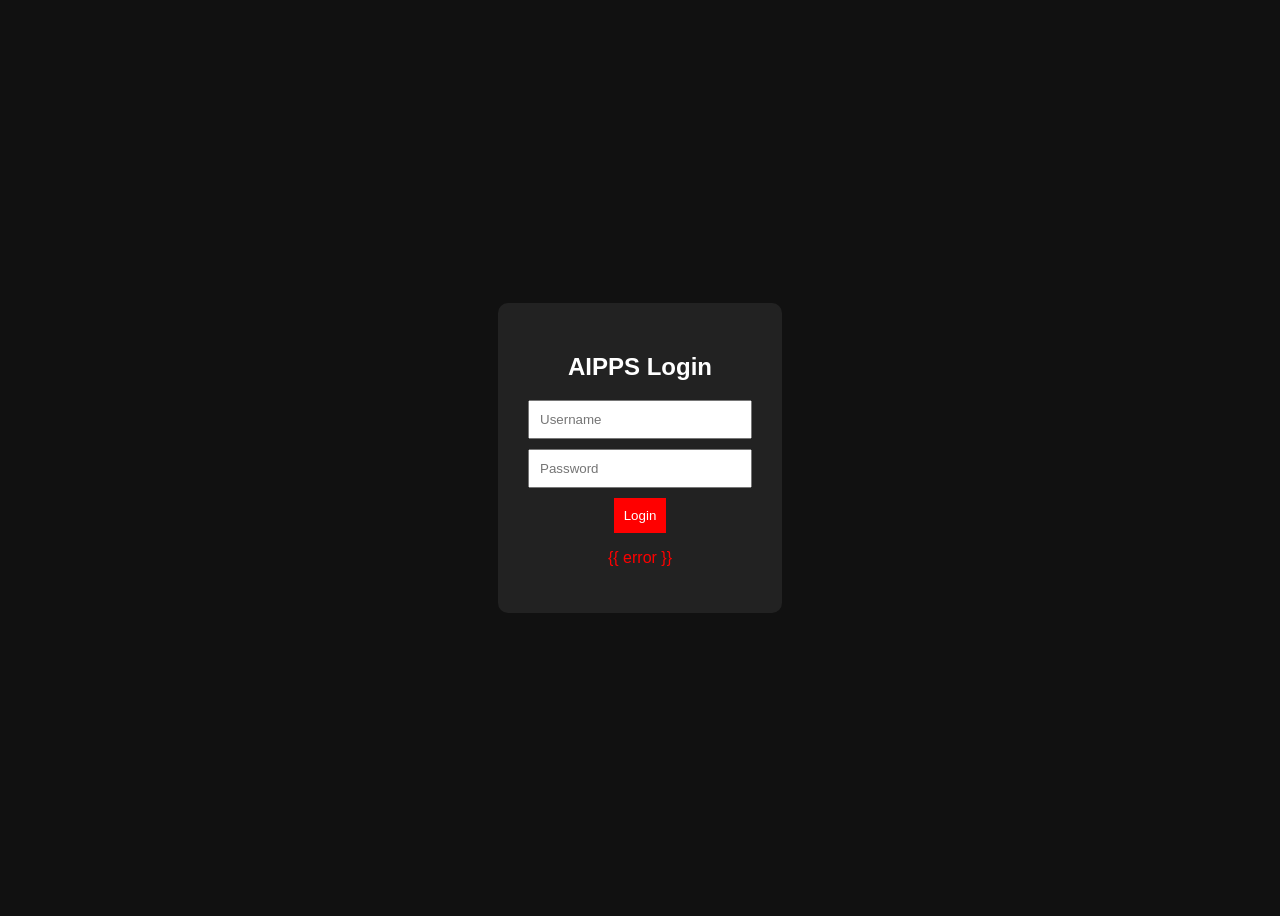
==== templates/login.html @ 66edc9d0 "add movie list" ====
<!DOCTYPE html>
<html>
<head>
    <title>Login - AIPPS</title>
    <style>
        body {
            display: flex;
            justify-content: center;
            align-items: center;
            height: 100vh;
            background: #111;
            color: white;
            font-family: Arial;
        }

        .box {
            background: #222;
            padding: 30px;
            border-radius: 10px;
            text-align: center;
        }

        input {
            display: block;
            margin: 10px 0;
            padding: 10px;
            width: 200px;
        }

        button {
            padding: 10px;
            background: red;
            color: white;
            border: none;
        }
    </style>
</head>
<body>

<div class="box">
    <h2>AIPPS Login</h2>

    <form method="POST">
        <input type="text" name="username" placeholder="Username" required>
        <input type="password" name="password" placeholder="Password" required>
        <button>Login</button>
    </form>

    <p style="color:red;">{{ error }}</p>
</div>

</body>
</html>
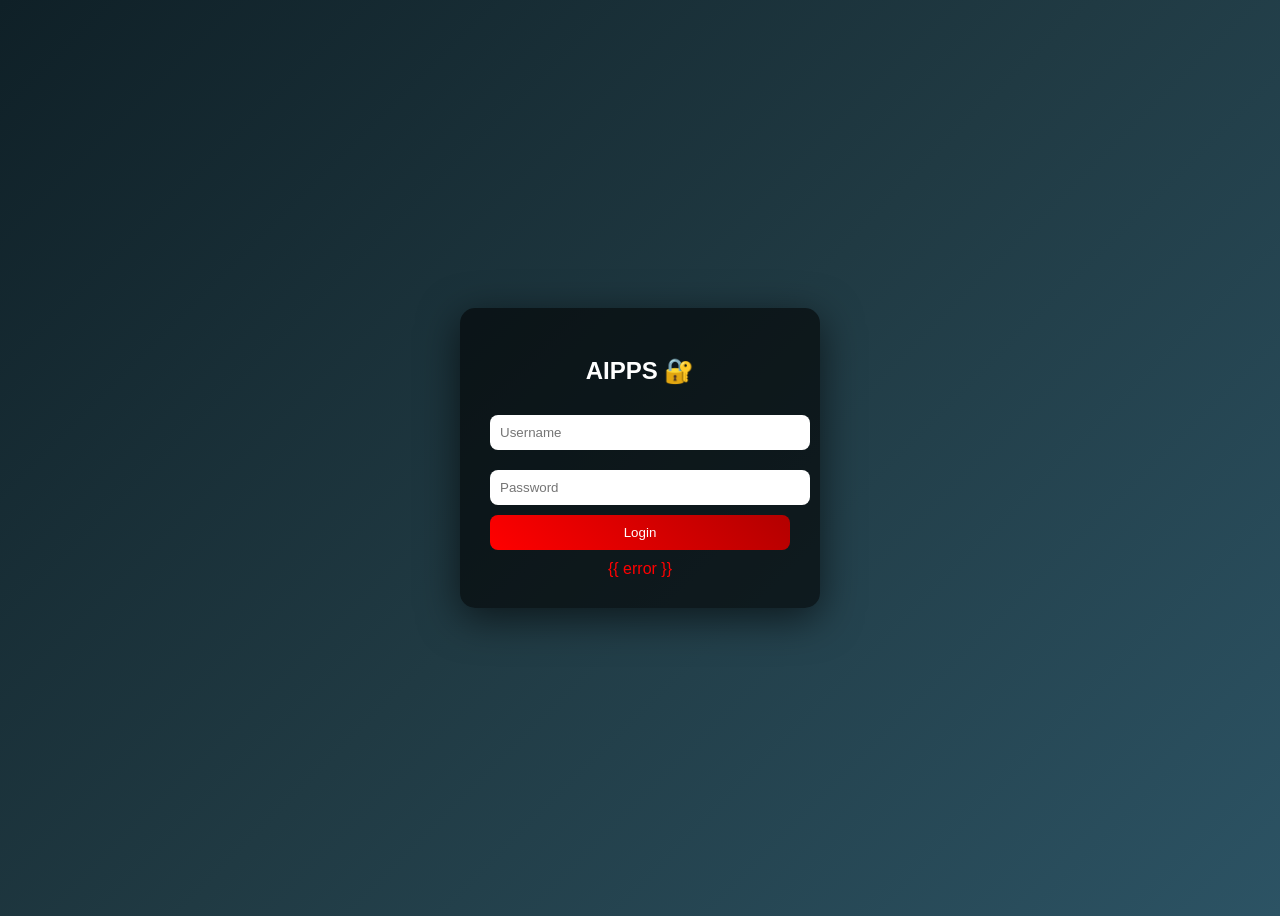
==== commit 78f27634: "final ui + login + db" ====
--- a/templates/login.html
+++ b/templates/login.html
@@ -1,44 +1,66 @@
 <!DOCTYPE html>
 <html>
 <head>
-    <title>Login - AIPPS</title>
+    <title>AIPPS Login</title>
+    <meta name="viewport" content="width=device-width, initial-scale=1.0">
+
     <style>
         body {
+            height: 100vh;
             display: flex;
             justify-content: center;
             align-items: center;
-            height: 100vh;
-            background: #111;
+            background: linear-gradient(135deg, #0f2027, #203a43, #2c5364);
+            font-family: Arial;
             color: white;
-            font-family: Arial;
         }
 
         .box {
-            background: #222;
+            background: rgba(0,0,0,0.6);
             padding: 30px;
-            border-radius: 10px;
+            border-radius: 15px;
             text-align: center;
+            width: 300px;
+            box-shadow: 0 10px 40px rgba(0,0,0,0.6);
+        }
+
+        h2 {
+            margin-bottom: 20px;
         }
 
         input {
-            display: block;
+            width: 100%;
+            padding: 10px;
             margin: 10px 0;
-            padding: 10px;
-            width: 200px;
+            border-radius: 8px;
+            border: none;
         }
 
         button {
+            width: 100%;
             padding: 10px;
-            background: red;
+            background: linear-gradient(45deg, #ff0000, #b30000);
+            border: none;
             color: white;
-            border: none;
+            border-radius: 8px;
+            cursor: pointer;
+        }
+
+        button:hover {
+            transform: scale(1.05);
+        }
+
+        .error {
+            color: red;
+            margin-top: 10px;
         }
     </style>
 </head>
+
 <body>
 
 <div class="box">
-    <h2>AIPPS Login</h2>
+    <h2>AIPPS 🔐</h2>
 
     <form method="POST">
         <input type="text" name="username" placeholder="Username" required>
@@ -46,7 +68,7 @@
         <button>Login</button>
     </form>
 
-    <p style="color:red;">{{ error }}</p>
+    <div class="error">{{ error }}</div>
 </div>
 
 </body>
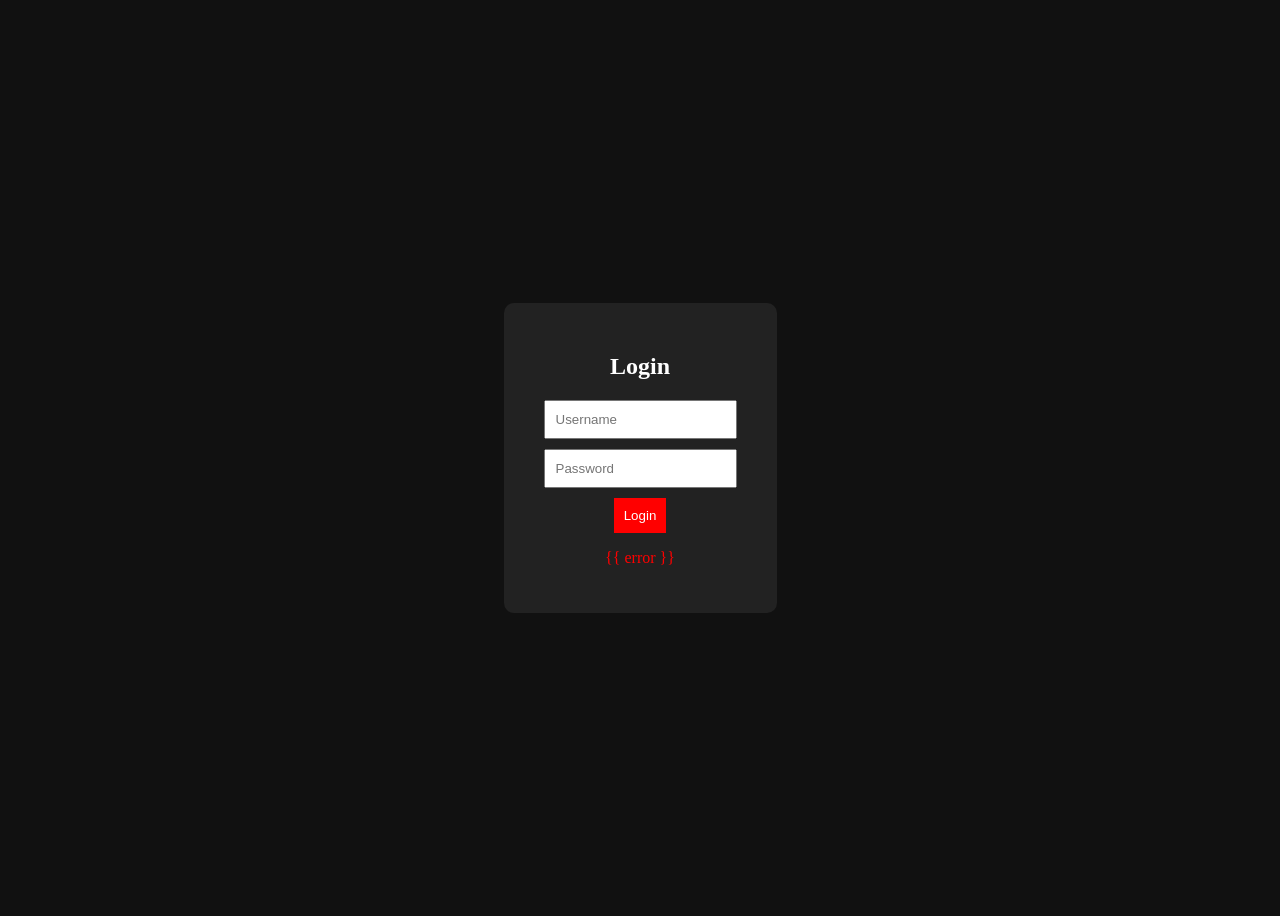
==== commit 4d50cbc7: "final stable build" ====
--- a/templates/login.html
+++ b/templates/login.html
@@ -1,74 +1,24 @@
 <!DOCTYPE html>
 <html>
 <head>
-    <title>AIPPS Login</title>
-    <meta name="viewport" content="width=device-width, initial-scale=1.0">
-
-    <style>
-        body {
-            height: 100vh;
-            display: flex;
-            justify-content: center;
-            align-items: center;
-            background: linear-gradient(135deg, #0f2027, #203a43, #2c5364);
-            font-family: Arial;
-            color: white;
-        }
-
-        .box {
-            background: rgba(0,0,0,0.6);
-            padding: 30px;
-            border-radius: 15px;
-            text-align: center;
-            width: 300px;
-            box-shadow: 0 10px 40px rgba(0,0,0,0.6);
-        }
-
-        h2 {
-            margin-bottom: 20px;
-        }
-
-        input {
-            width: 100%;
-            padding: 10px;
-            margin: 10px 0;
-            border-radius: 8px;
-            border: none;
-        }
-
-        button {
-            width: 100%;
-            padding: 10px;
-            background: linear-gradient(45deg, #ff0000, #b30000);
-            border: none;
-            color: white;
-            border-radius: 8px;
-            cursor: pointer;
-        }
-
-        button:hover {
-            transform: scale(1.05);
-        }
-
-        .error {
-            color: red;
-            margin-top: 10px;
-        }
-    </style>
+<title>AIPPS Login</title>
+<style>
+body {display:flex;justify-content:center;align-items:center;height:100vh;background:#111;color:white;}
+.box {background:#222;padding:30px;border-radius:10px;text-align:center;}
+input {display:block;margin:10px;padding:10px;}
+button {background:red;color:white;padding:10px;border:none;}
+</style>
 </head>
-
 <body>
 
 <div class="box">
-    <h2>AIPPS 🔐</h2>
-
-    <form method="POST">
-        <input type="text" name="username" placeholder="Username" required>
-        <input type="password" name="password" placeholder="Password" required>
-        <button>Login</button>
-    </form>
-
-    <div class="error">{{ error }}</div>
+<h2>Login</h2>
+<form method="POST">
+<input name="username" placeholder="Username">
+<input name="password" type="password" placeholder="Password">
+<button>Login</button>
+</form>
+<p style="color:red;">{{ error }}</p>
 </div>
 
 </body>
